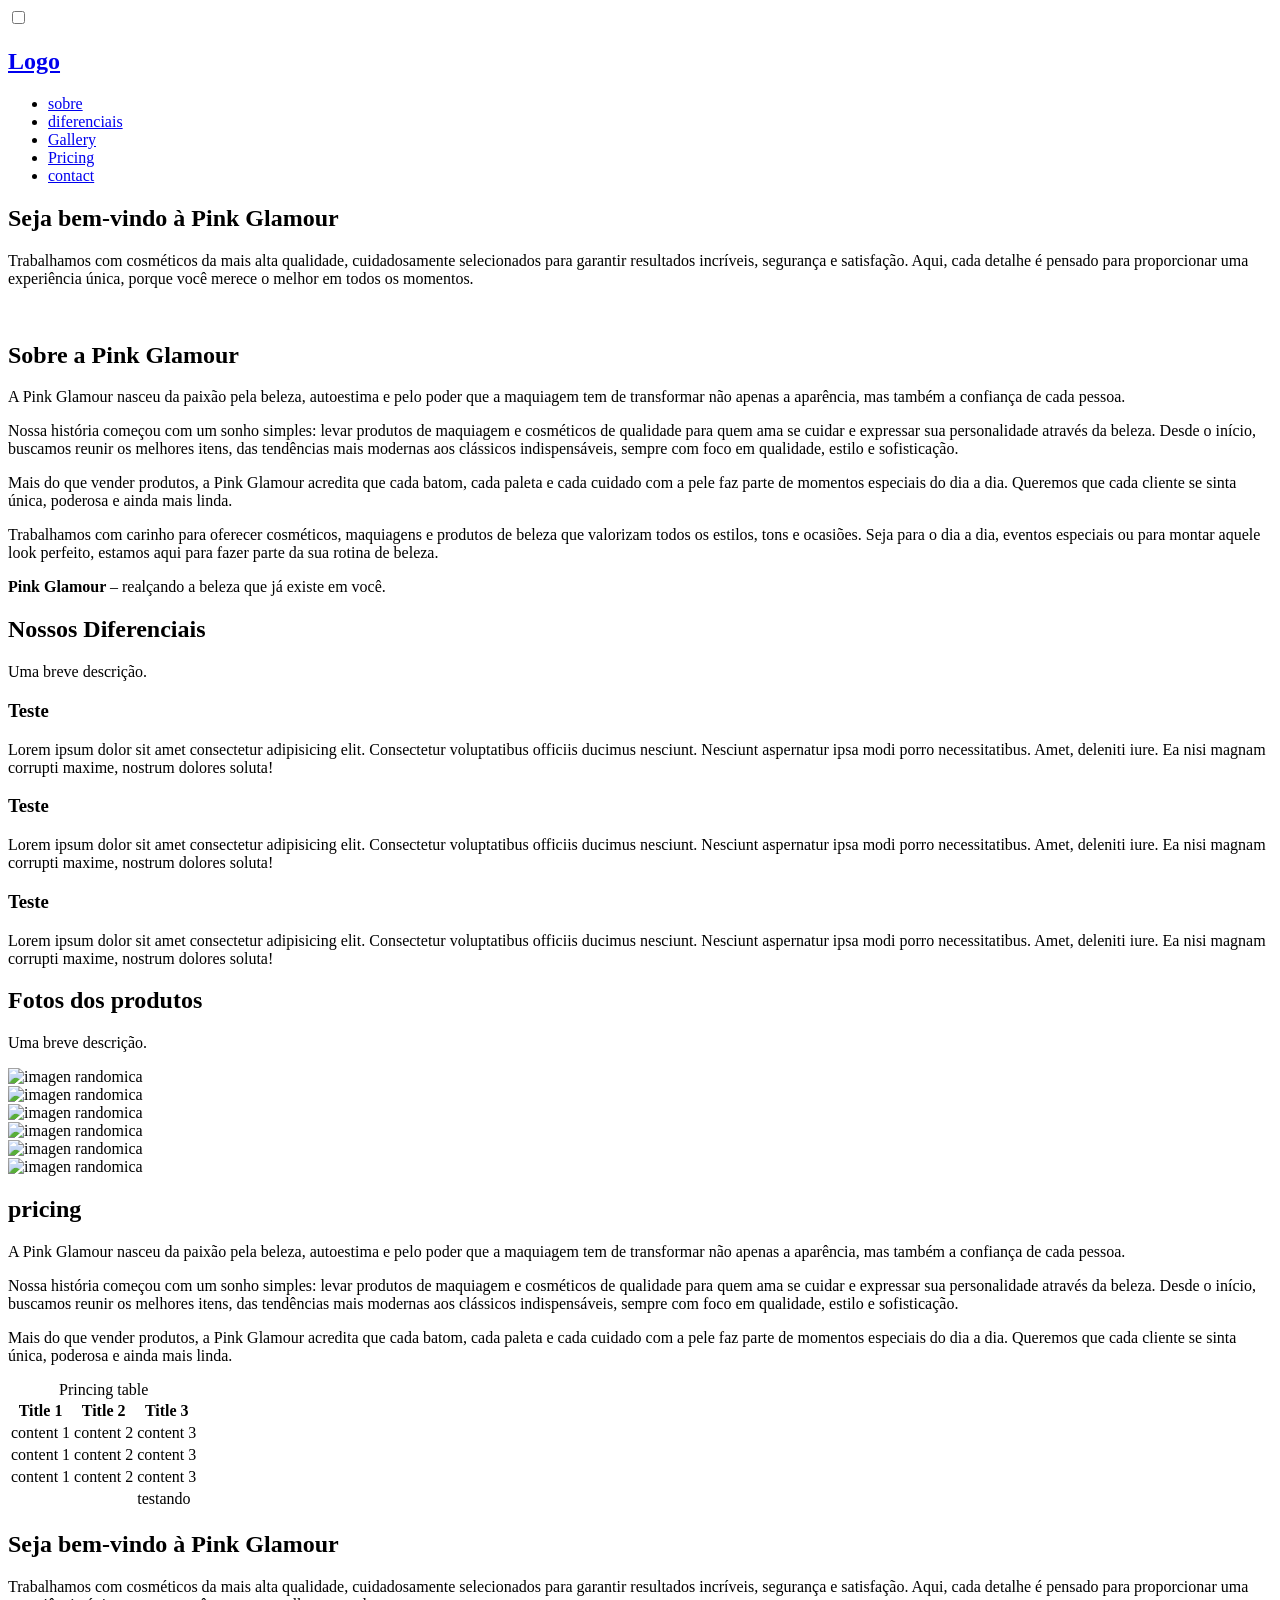
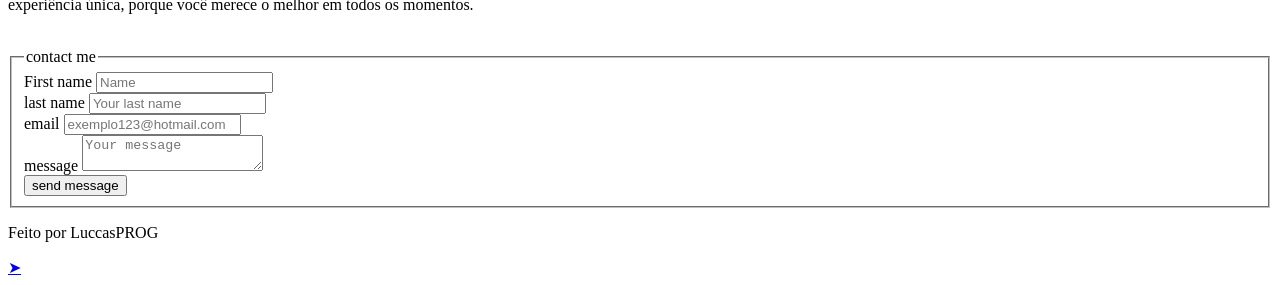
==== index.html @ 46e462ff "Organizando" ====
<!DOCTYPE html>
<html lang="en">
<head>
    <meta charset="UTF-8">
    <meta name="viewport" content="width=device-width, initial-scale=1.0">
    <title>landing Page</title>
    <link rel="stylesheet" href="assets/css/styles.css">
     <link
    href="https://fonts.googleapis.com/css2?family=Montserrat:wght@900&family=Open+Sans:ital,wght@0,400;0,700;1,400&display=swap"
    rel="stylesheet">
</head>
<body>
    <input id="close-menu" class="close-menu" type="checkbox" aria-label="close menu" role="button" >
    <label class="close-menu-label" for="close-menu" title="close menu"></label>
    <aside class="menu white-bg">
        <div class="main-content menu-content">
        <h1 onclick="getElementById('close-menu').checked = false">
            <a href="#topo">Logo</a></h1>
        <nav>
            <ul onclick="getElementById('close-menu').checked = false">
                    <li><a href="#sobre">sobre</a></li>
                    <li><a href="#diferenciais">diferenciais</a></li>
                    <li><a href="#Gallery">Gallery</a></li>
                    <li><a href="#pricing">Pricing</a></li>
                    <li><a href="#contact">contact</a></li>
            </ul>
        </nav>
    </div>
    </aside>
    
    <div class="menu-spacing"></div>

    <section id="topo" class="intro main-bg section">
        <div class="main-content intro-content">
        <div class="intro-text-content">
        <h2>Seja bem-vindo à Pink Glamour</h2>
        <p>Trabalhamos com cosméticos da mais alta qualidade, cuidadosamente selecionados para garantir resultados incríveis, segurança e satisfação. Aqui, cada detalhe é pensado para proporcionar uma experiência única, porque você merece o melhor em todos os momentos.</p>
        </div>
        <div class="intro-img">
            <img src="" alt="">
        </div>
        </div>
    </section>
    <section id="sobre" class="white-bg section ">
        <div class="main-content top3-content">
            <h2>Sobre a Pink Glamour</h2>
            <p>A Pink Glamour nasceu da paixão pela beleza, autoestima e pelo poder que a maquiagem tem de transformar não apenas a aparência, mas também a confiança de cada pessoa.</p>
            <p>Nossa história começou com um sonho simples: levar produtos de maquiagem e cosméticos de qualidade para quem ama se cuidar e expressar sua personalidade através da beleza. Desde o início, buscamos reunir os melhores itens, das tendências mais modernas aos clássicos indispensáveis, sempre com foco em qualidade, estilo e sofisticação.</p>
            <p>Mais do que vender produtos, a Pink Glamour acredita que cada batom, cada paleta e cada cuidado com a pele faz parte de momentos especiais do dia a dia. Queremos que cada cliente se sinta única, poderosa e ainda mais linda.</p>
            <p>Trabalhamos com carinho para oferecer cosméticos, maquiagens e produtos de beleza que valorizam todos os estilos, tons e ocasiões. Seja para o dia a dia, eventos especiais ou para montar aquele look perfeito, estamos aqui para fazer parte da sua rotina de beleza.</p>
            <p><b>Pink Glamour </b> – realçando a beleza que já existe em você.</p>
        </div>
    </section>


    <section id="diferenciais" class=" diferenciais section">
        <div class="main-content diferenciais-one">
            <h2 class="diferencial-main-heading">Nossos Diferenciais</h2>
            <p class="diferencial-description">Uma breve descrição.</p>
            <div class="diferenciais-grid">
                <article>
                    <h3>Teste</h3>
                    <p>Lorem ipsum dolor sit amet consectetur adipisicing elit. Consectetur voluptatibus officiis ducimus nesciunt. Nesciunt aspernatur ipsa modi porro necessitatibus. Amet, deleniti iure. Ea nisi magnam corrupti maxime, nostrum dolores soluta!</p>
                </article>
                <article>
                    <h3>Teste</h3>
                    <p>Lorem ipsum dolor sit amet consectetur adipisicing elit. Consectetur voluptatibus officiis ducimus nesciunt. Nesciunt aspernatur ipsa modi porro necessitatibus. Amet, deleniti iure. Ea nisi magnam corrupti maxime, nostrum dolores soluta!</p>
                </article>
                <article>
                    <h3>Teste</h3>
                    <p>Lorem ipsum dolor sit amet consectetur adipisicing elit. Consectetur voluptatibus officiis ducimus nesciunt. Nesciunt aspernatur ipsa modi porro necessitatibus. Amet, deleniti iure. Ea nisi magnam corrupti maxime, nostrum dolores soluta!</p>
                </article>
        </div>
    </section>
    <section id="Gallery" class=" white-bg section">
        <div class="main-content diferenciais-one">
            <h2 class="diferencial-main-heading">Fotos dos produtos</h2>
            <p class="diferencial-description">Uma breve descrição.</p>
            <div class="diferenciais-grid">
                <div class="gallery-img">
                    <img src="https://media.triumphmotorcycles.co.uk/image/upload/f_auto/q_auto:eco/sitecoremedialibrary/media-library/images/motorcycles/modern-classics/t%20series/speed%20400/speed%20400%20family%20page/speed-400-my24-family-r2r-card-1-360x360.jpg" alt="imagen randomica">
                </div>
                <div class="gallery-img">
                    <img src="https://img.freepik.com/fotos-premium/garota-de-anime-assistindo-a-ilustracao-3d-do-por-do-sol_717906-1415.jpg?w=360" alt="imagen randomica">
                </div>
                <div class="gallery-img">
                    <img src="https://www.plicplac.com.br/wp-content/uploads/2020/03/tutorial-photoshop-360x360.jpg" alt="imagen randomica">
                </div>
                <div class="gallery-img">
                    <img src="https://cafeconstantino.com.br/wp-content/uploads/2024/01/Constantino_Foto-Blog_Texto-2-360x360.jpg" alt="imagen randomica">
                </div>
                <div class="gallery-img">
                    <img src="https://aramis-wp.s3.us-west-2.amazonaws.com/2023/03/Capa-QuadradaNiver-RIO-360x360.jpg" alt="imagen randomica">
                </div>
                <div class="gallery-img">
                    <img src="https://images.mattel.net/images/c_scale,f_auto,w_360/shop-us-prod/files/e3df0581485e3828bedc68ee9b198693f0e8ca4a_a9435365-73e4-49da-b00e-cb7711414b79/.jpg" alt="imagen randomica">
                </div>

        </div>
    </section>
    <section id="pricing" class="white-bg section ">
        <div class="main-content top3-content">
            <h2>pricing</h2>
            <p>A Pink Glamour nasceu da paixão pela beleza, autoestima e pelo poder que a maquiagem tem de transformar não apenas a aparência, mas também a confiança de cada pessoa.</p>
            <p>Nossa história começou com um sonho simples: levar produtos de maquiagem e cosméticos de qualidade para quem ama se cuidar e expressar sua personalidade através da beleza. Desde o início, buscamos reunir os melhores itens, das tendências mais modernas aos clássicos indispensáveis, sempre com foco em qualidade, estilo e sofisticação.</p>
            <p>Mais do que vender produtos, a Pink Glamour acredita que cada batom, cada paleta e cada cuidado com a pele faz parte de momentos especiais do dia a dia. Queremos que cada cliente se sinta única, poderosa e ainda mais linda.</p>
            <div class="responsive-table">
            <table>
                <caption>Princing table</caption>
                <thead>
                    <tr>
                    <th>Title 1</th>
                    <th>Title 2</th>
                    <th>Title 3</th>
                    </tr>
                </thead>
                <tbody>
                    <tr>
                        <td>content 1</td>
                        <td>content 2</td>
                        <td>content 3</td>
                    </tr>
                    <tr>
                        <td>content 1</td>
                        <td>content 2</td>
                        <td>content 3</td>
                    </tr>
                    <tr>
                        <td>content 1</td>
                        <td>content 2</td>
                        <td>content 3</td>
                    </tr>
                </tbody>
                <tfoot>
                    <tr>
                        <td></td>
                        <td></td>
                        <td>testando</td>
                    </tr>
                </tfoot>
            </table>
            </div>
        </div>
    </section>

    <section id="contact" class="intro diferenciais section">
        <div class="main-content intro-content">
        <div class="intro-text-content">
        <h2>Seja bem-vindo à Pink Glamour</h2>
        <p>Trabalhamos com cosméticos da mais alta qualidade, cuidadosamente selecionados para garantir resultados incríveis, segurança e satisfação. Aqui, cada detalhe é pensado para proporcionar uma experiência única, porque você merece o melhor em todos os momentos.</p>
        </div>
        <div class="intro-img">
            <img src="" alt="">
        </div>
            <div class="contact-form">
                <fieldset class="form-grid">
                    <legend>contact me</legend>
                    <div class="form-group fill-width">
                        <label for="first-name">First name</label>
                        <input type="text" name="first-name" id="first-name" placeholder="Name">
                    </div>
                    <div class="form-group">
                        <label for="last-name">last name</label>
                        <input type="text" name="last-name" id="last-name" placeholder="Your last name">
                    </div>
                    <div class="form-group">
                        <label for="email">email</label>
                        <input type="email" name="email" id="email" placeholder="exemplo123@hotmail.com">
                    </div>
                    <div class="form-group">
                        <label for="message">message</label>
                        <textarea name="message" id="message" placeholder="Your message"></textarea>
                    </div>
                    <div class="form-group fill-width">
                        <button type="submit">send message</button>
                    </div>
                </fieldset>
            </div>
        </div>
    </section>
    <footer id="footer" class="footer white-bg">
        <p>Feito por LuccasPROG</p>
    </footer>
    <a class="back-to-top" href="#topo">➤</a>
</body>
</html>
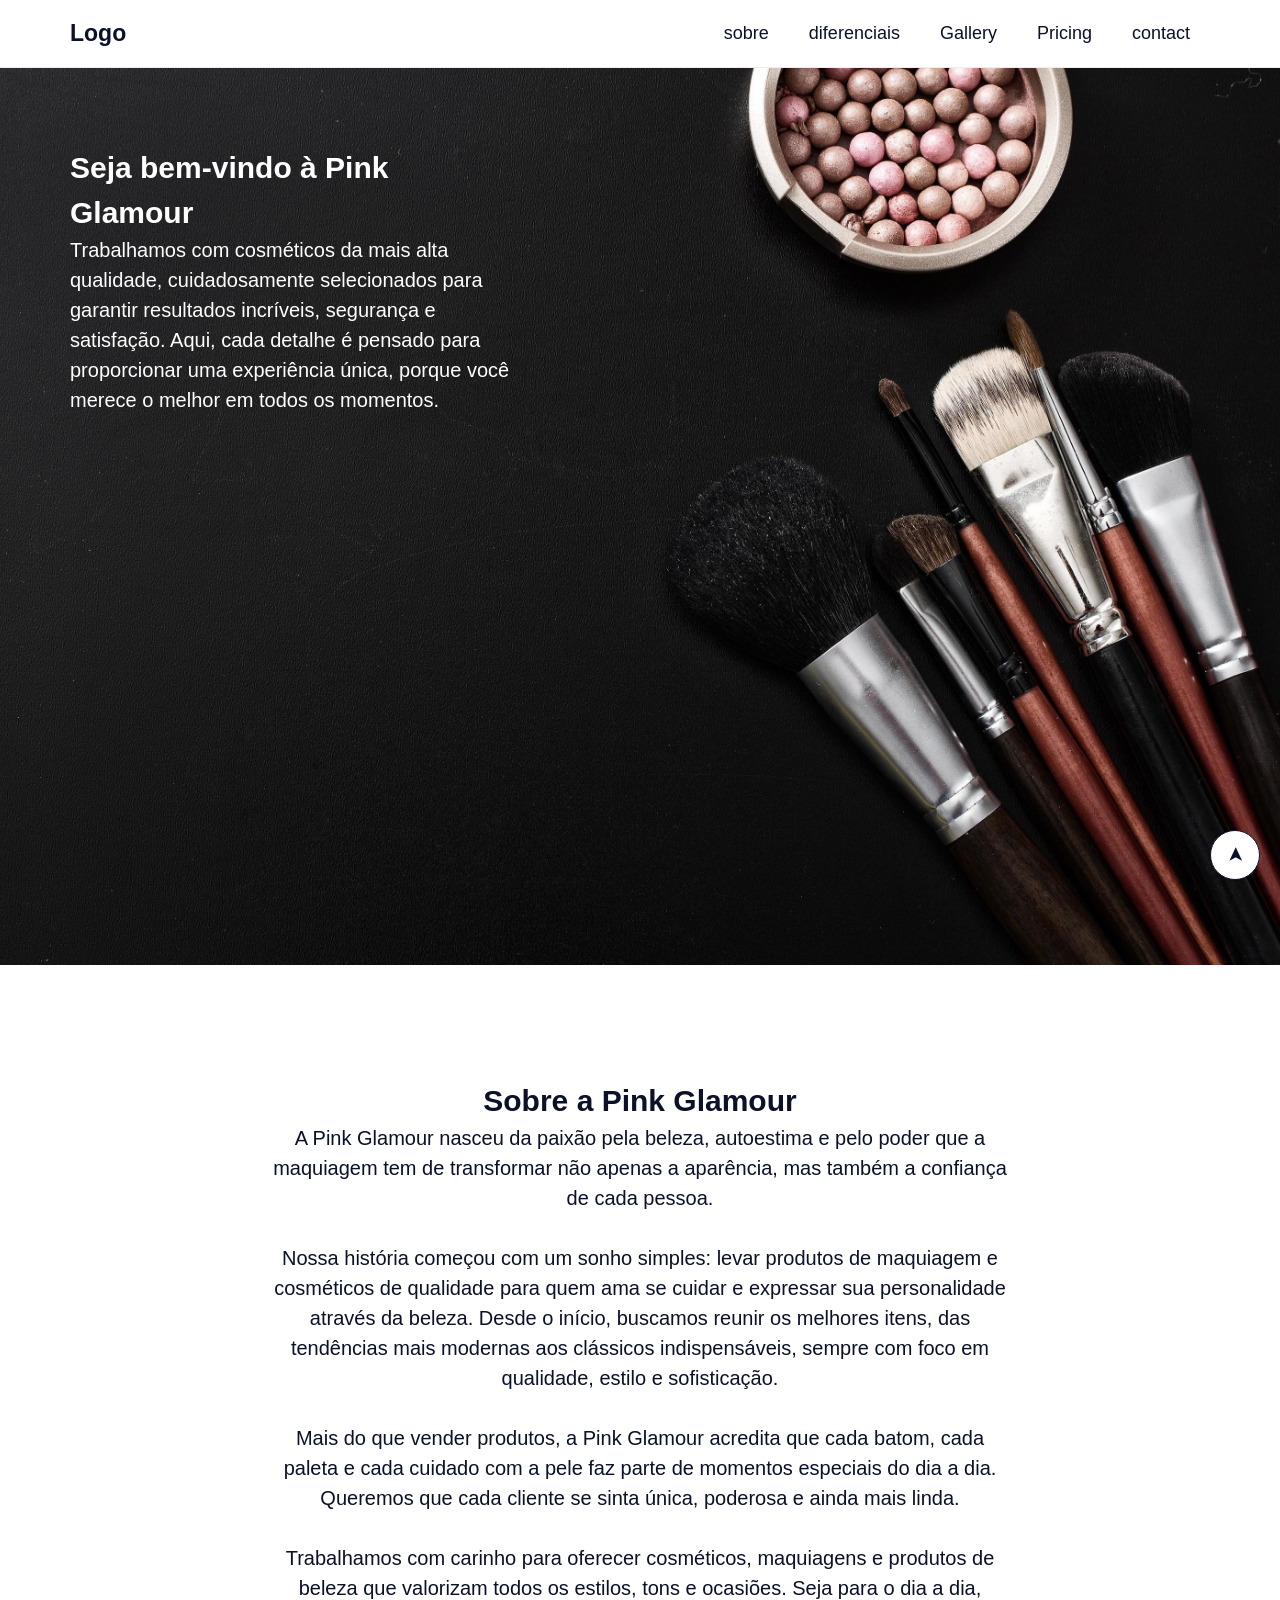
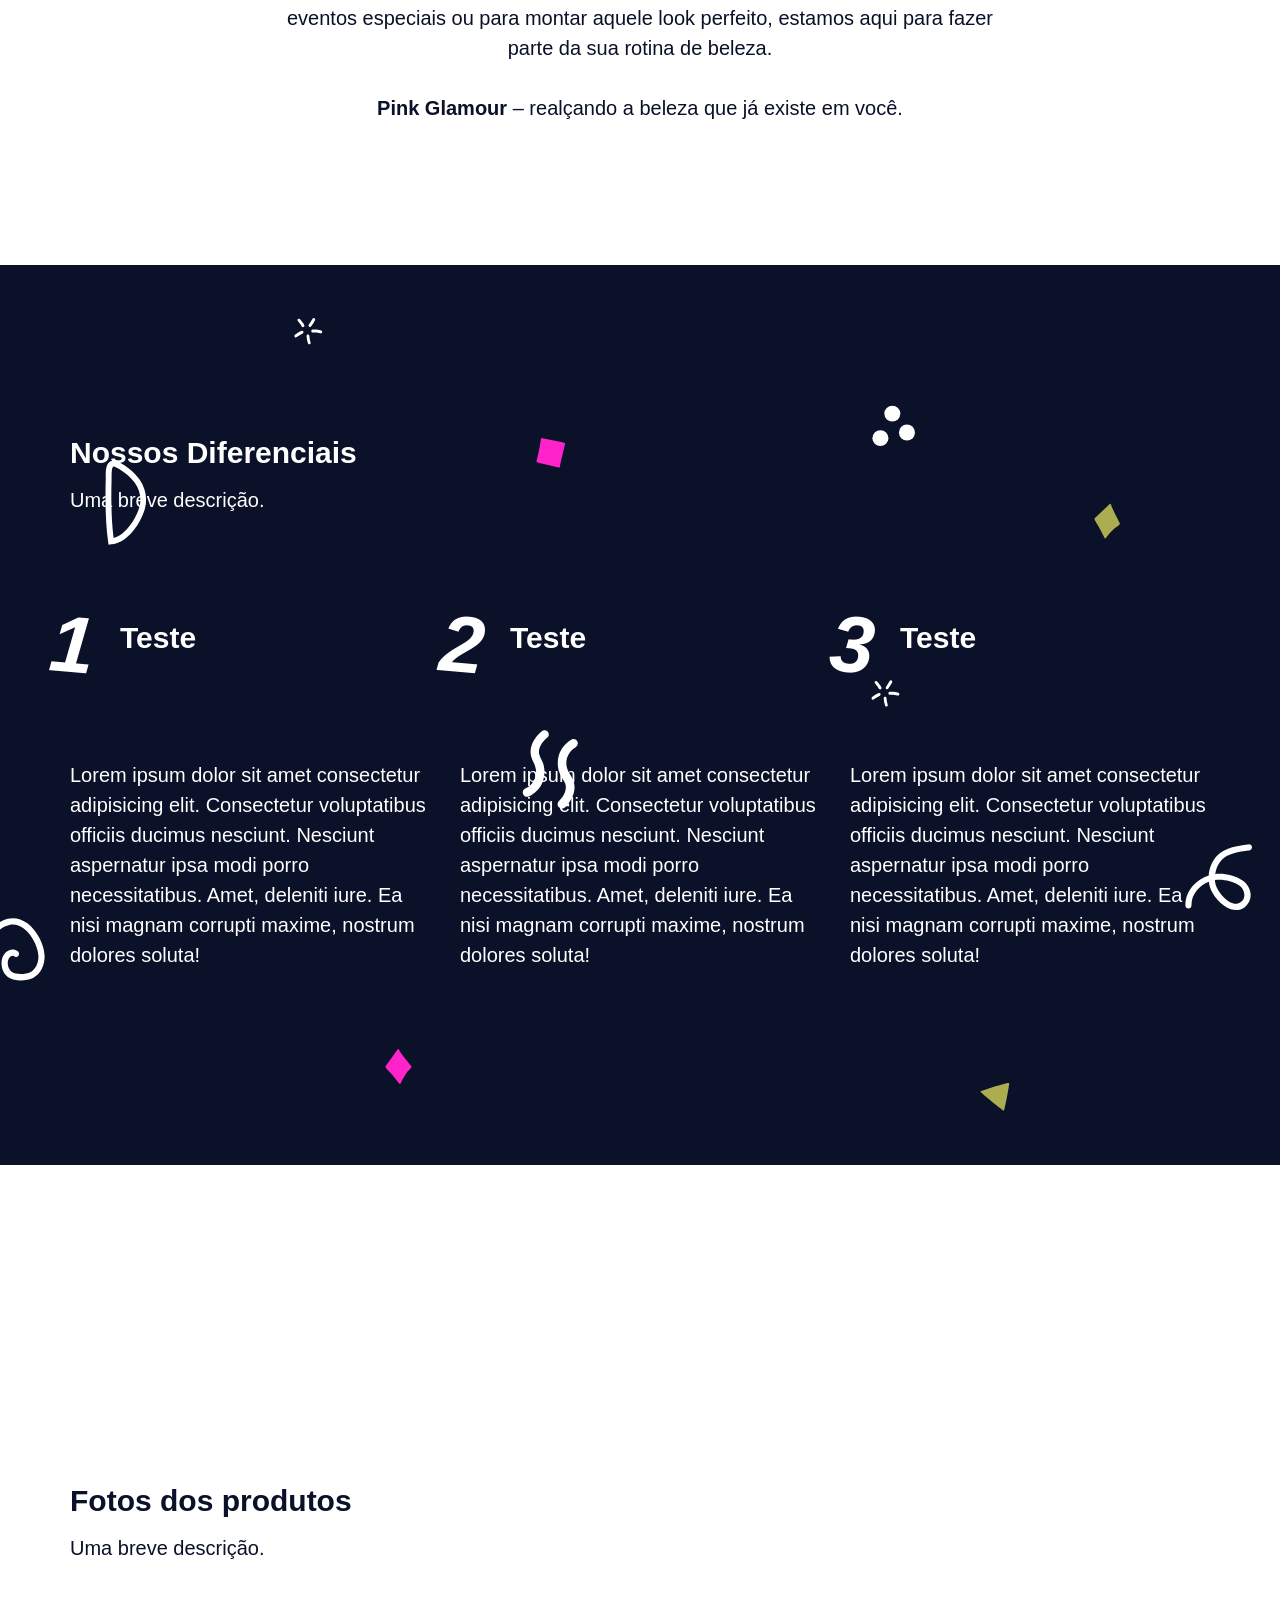
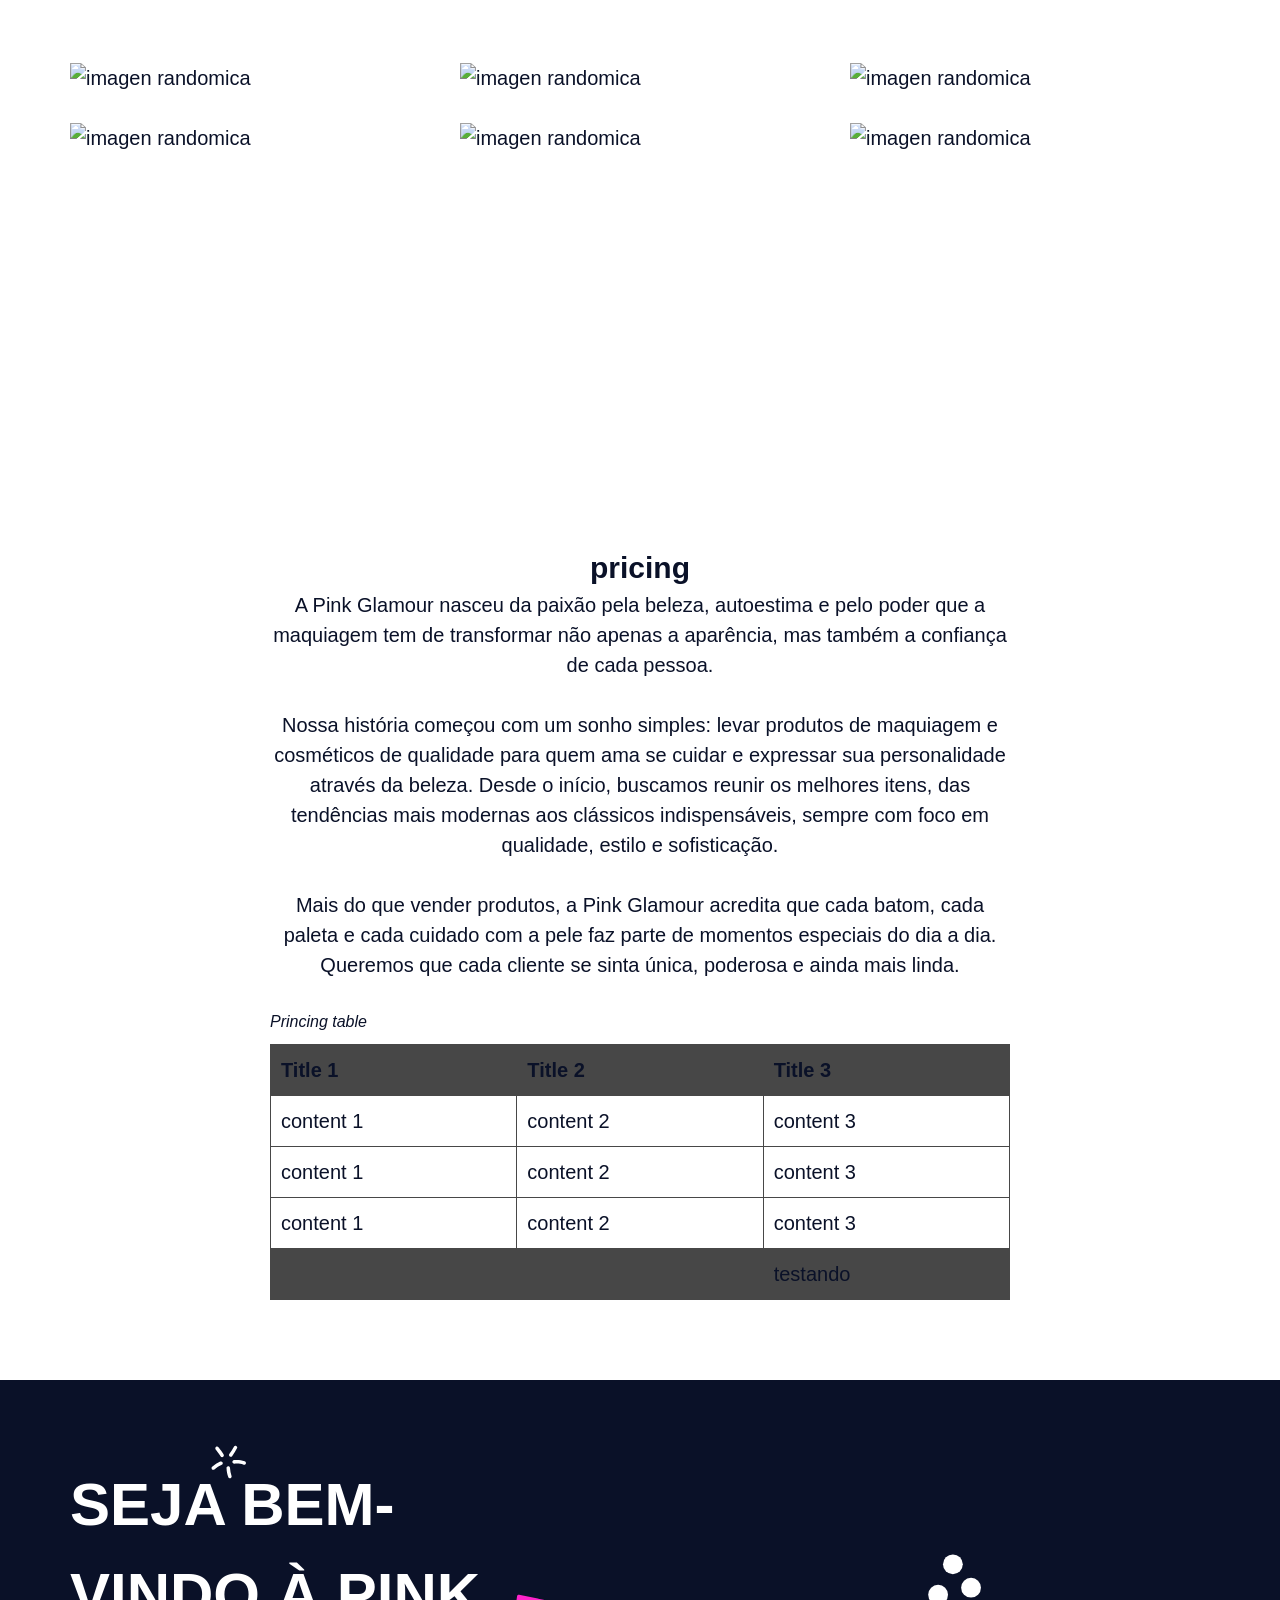
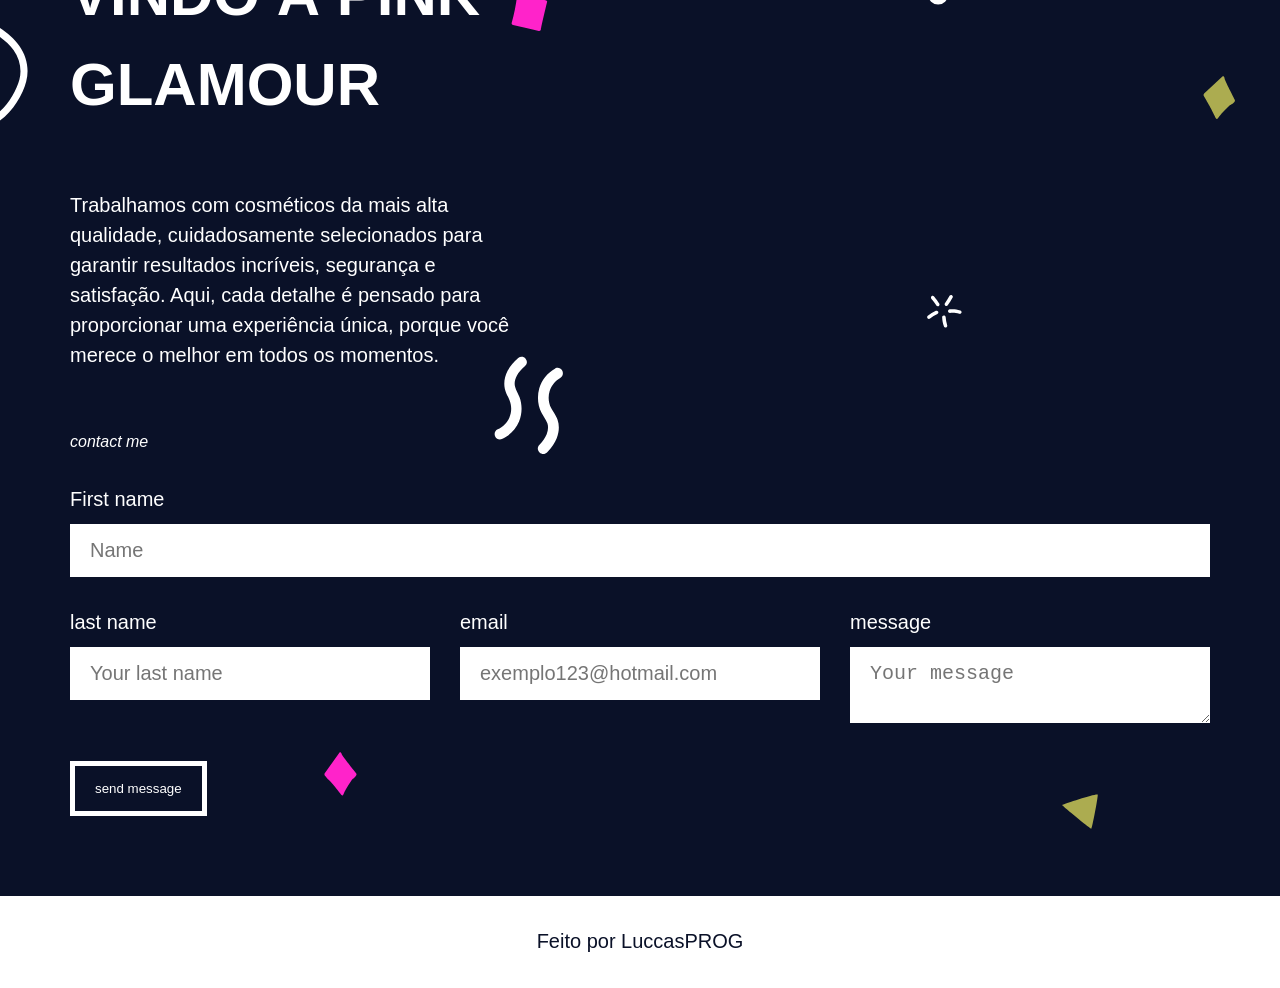
==== commit 43f6c9cb: "testando" ====
--- a/index.html
+++ b/index.html
@@ -4,7 +4,7 @@
     <meta charset="UTF-8">
     <meta name="viewport" content="width=device-width, initial-scale=1.0">
     <title>landing Page</title>
-    <link rel="stylesheet" href="assets/css/styles.css">
+    <link rel="stylesheet" href="landing_page/assets/css/styles.css">
      <link
     href="https://fonts.googleapis.com/css2?family=Montserrat:wght@900&family=Open+Sans:ital,wght@0,400;0,700;1,400&display=swap"
     rel="stylesheet">
@@ -32,7 +32,7 @@
 
     <section id="topo" class="intro main-bg section">
         <div class="main-content intro-content">
-        <div class="intro-text-content">
+        <div class="intro-text-cojntent">
         <h2>Seja bem-vindo à Pink Glamour</h2>
         <p>Trabalhamos com cosméticos da mais alta qualidade, cuidadosamente selecionados para garantir resultados incríveis, segurança e satisfação. Aqui, cada detalhe é pensado para proporcionar uma experiência única, porque você merece o melhor em todos os momentos.</p>
         </div>
--- a/landing_page/assets/css/styles.css
+++ b/landing_page/assets/css/styles.css
@@ -0,0 +1,374 @@
+:root{
+    --primary-color:#0A1128;
+    --white: #ffffff;
+    --light-gray-color: #EEEEEE;
+    --gap: 3rem;
+    --secundary-color: rgb(71, 4, 71);
+    --gray-color: #474747;
+}
+
+* {
+    padding: 0;
+    margin: 0;
+    box-sizing: border-box;
+}
+
+
+/* 
+  font-family: 'Montserrat', sans-serif;
+*/
+html{
+    font-size: 62.5%;
+    scroll-behavior: smooth;
+}
+body{
+    font-family: 'Open Sans', sans-serif;
+    font-size: 2rem;
+    line-height: 1.5;
+}
+
+h1, h2, h3, h4, h5 ,h6 {
+    font-family: 'Montserrat', sans-serif;
+}
+p{
+        margin-bottom: 3rem;
+    }
+
+.main-bg{
+    background-image: url('../img/7584573-maquiagem-escova-e-cosmeticos-em-preto-fundo-isolado-vista-superior-e-maquete-gratis-foto.jpg');
+    background-size: cover;
+    background-position: center center;
+    color: var(--white);
+}
+.diferenciais{
+    background-image: url('../img/main_bg.svg');
+    background-size: cover;
+    background-position: center center;
+    color: var(--white);
+}
+.white-bg{
+    background: var(--white);
+    color: var(--primary-color);
+}
+
+.main-content{
+    max-width: 120rem;
+    margin:  0 auto;
+    padding:  8rem var(--gap);
+}
+.section{
+    min-height: 100vh;
+}
+
+.menu{
+    background: var(--white);
+    position: fixed;
+    top: 0;
+    left: 0;
+    right: 0;
+    width: 100%;
+    border-bottom: 0.1rem solid var(--light-gray-color);
+    z-index: 1000;
+}
+
+a{
+    text-decoration: none;
+}
+.menu-spacing{
+    height: 6.5rem;
+}
+.menu-content{
+    display: flex;
+    justify-content: space-between;
+    align-items: center;
+    padding-top: 0;
+    padding-bottom: 0;
+}
+.menu h1{
+    font-size: 2.3rem;
+    color: var(--primary-color);
+}
+.menu h1 a {
+    color: inherit;
+}
+.menu ul {
+    list-style: none;
+    display: flex;
+}
+.menu ul li a {
+    display: block;
+    padding: 2rem;
+    font-size: 1.8rem;
+    color: var(--primary-color);
+    position: relative;
+}
+.menu ul li a::after {
+    content: '';
+    position: absolute;
+    bottom: 1rem;
+    left: 50%;
+    width: 0%;
+    height: 0.2rem;
+    background: var(--secundary-color);
+    transform-origin: center;
+    transition: all 300ms ease-in-out;
+}
+.menu ul li a:hover::after {
+    width: 50%;
+    left: 25%;
+
+}
+
+.intro-content{
+    position: relative;
+    /* margin-top: -6.5rem; */
+    display: grid;
+    grid-template-columns: 1fr 1.5fr;
+    gap: var(--gap);
+    min-height: 100vh;
+}
+
+.intro-text-content {
+    display: flex;
+    flex-flow: column wrap;
+    justify-content: center;
+}
+
+.intro-text-content h2{
+    font-size: 6rem;
+    margin-bottom: 6rem;
+    text-transform: uppercase;
+}
+
+.intro-img{
+    display: flex;
+    justify-content: center;
+    align-items: center;
+}
+
+.intro-img img{
+    max-width: 100%;
+    height: auto;
+}
+.top3-content{
+    max-width: 80rem;
+    min-height: 100vh;
+    display: flex;
+    /* flex-flow: column wrap; */
+    flex-direction: column;
+    flex-wrap: nowrap;
+    justify-content: center;
+    text-align: center;
+}
+
+.diferenciais-one{
+    min-height: 100vh;
+    display: flex;
+    flex-flow: column wrap;
+    justify-content: center;
+}
+.diferencial-main-heading{
+    margin-bottom: 1rem;
+}
+.diferenciais-grid{
+    display: grid;
+    grid-template-columns: repeat(3, 1fr);
+    gap: var(--gap);
+    counter-reset: diferencial-conter;
+}
+
+.diferencial-description{
+    padding-bottom: 7rem;
+}
+.diferenciais h3{
+    font-size: 3rem;
+    position: relative;
+    padding-left: 5rem;
+    padding-bottom: 10rem;
+}
+.diferenciais h3::before{
+    counter-increment: diferencial-conter;
+    content: counter(diferencial-conter);
+    font-size: 8rem;
+    position: absolute;
+    font-style: italic;
+    top: -3rem;
+    left: -2rem;
+    transform: rotate(5deg);
+}
+
+.gallery-img{
+    width: 100%;
+    max-width: 36rem;
+    max-height: 36rem;
+    overflow: hidden;
+}
+.gallery-img img{
+    transition: all 300ms ease-in-out;
+}
+
+.gallery-img img:hover{
+    transform: translate(-3%, 3%) scale(1.2) rotate(3deg);
+}
+
+.responsive-table{
+    overflow: hidden;
+    overflow-y: auto;
+}
+
+table{
+    width: 100%;
+    border-collapse: collapse;
+}
+table caption{
+    font-style: italic;
+    font-size: 1.6rem;
+    text-align: left;
+    margin-bottom: 1rem;
+}
+table td, table th {
+    white-space: nowrap;
+    padding: 1rem;
+    text-align: left;
+    border: 0.1rem solid var(--gray-color);
+}
+tfoot td, table th{
+    background: var(--gray-color);
+}
+
+.contact-form{
+    grid-column: span 2;
+}
+.contact-form .form-grid{
+    border: none;
+    display: flex;
+    flex-direction: row;
+    flex-wrap: wrap;
+    gap: var(--gap);
+}
+
+.form-grid legend{
+    font-style: italic;
+    font-size: 1.6rem;
+    margin-bottom: 3rem;
+}
+
+.form-group{
+    flex: 1 1 320px;
+}
+.form-group label{
+    display: block;
+    margin-bottom: 1rem;
+}
+.form-group input, .form-group textarea{
+    border: none;
+    background: var(--white);
+    padding: 1.5rem 2rem;
+    width: 100%;
+    font-size: 2rem;
+    outline: none;
+}
+.form-group input:focus, .form-group textarea:focus{
+    box-shadow: 0 0 2rem 0.5rem var(--secundary-color);
+}
+
+body .fill-width{
+    width: 100%;
+    flex: 1 1 100%;
+}
+.form-group button{
+    border: 0.5rem solid var(--white);
+    background: none;
+    color: var(--white);
+    padding:  1.5rem 2rem;
+    cursor: pointer;
+    transition: all 300ms ease-in-out;
+}
+.form-group button:hover{
+    background: var(--white);
+    color: var(--primary-color);
+}
+
+.footer {
+    text-align: center;
+}
+.footer p {
+    margin:  0;
+    padding: 3rem;
+}
+.close-menu{
+    display: none;
+}
+.back-to-top{
+    position: fixed;
+    bottom: 2rem;
+    right: 2rem;
+    background: var(--white);
+    width: 5rem;
+    height: 5rem;
+    display: flex;
+    justify-content: center;
+    align-items: center;
+    border-radius: 50%;
+    color: var(--primary-color);
+    transform: rotate(-90deg);
+    border: 0.1rem solid var(--primary-color);
+}
+@media (max-width: 800px){
+    .intro-content, .diferenciais-grid{
+        grid-template-columns: 1fr;
+    }
+
+    .gallery-img{
+        width: 100%;
+        max-width: 100%;
+        min-height: 100%;
+    }
+    .gallery-img img {
+        width: 100%;
+    }
+    .diferenciais-grid{
+        display: block;
+    }
+
+    .menu{
+        bottom: 0;
+        text-align: center;
+    }
+    .menu-content, .menu-content ul{
+        flex-direction: column;
+        justify-content: center;
+    }
+    .menu-content{
+        height: 100vh;
+    }
+    .menu{
+        display: none;
+    }
+    .close-menu-label::after{
+        content: '☰';
+        position: fixed;
+        z-index: 1001;
+        top: 2rem;
+        right: 2rem;
+        background: var(--primary-color);
+        color: var(--white);
+        font-size: 3rem;
+        line-height: 3rem;
+        width: 3rem;
+        height: 3rem;
+        text-align: center;
+        padding: 0.5rem;
+        cursor: pointer;
+    }
+
+    .close-menu:checked~.menu{
+        display: block;
+    }
+    .close-menu:checked~.close-menu-label::after{
+        content: '×';
+    }
+    .menu-spacing{
+    display: none;
+    }
+}
